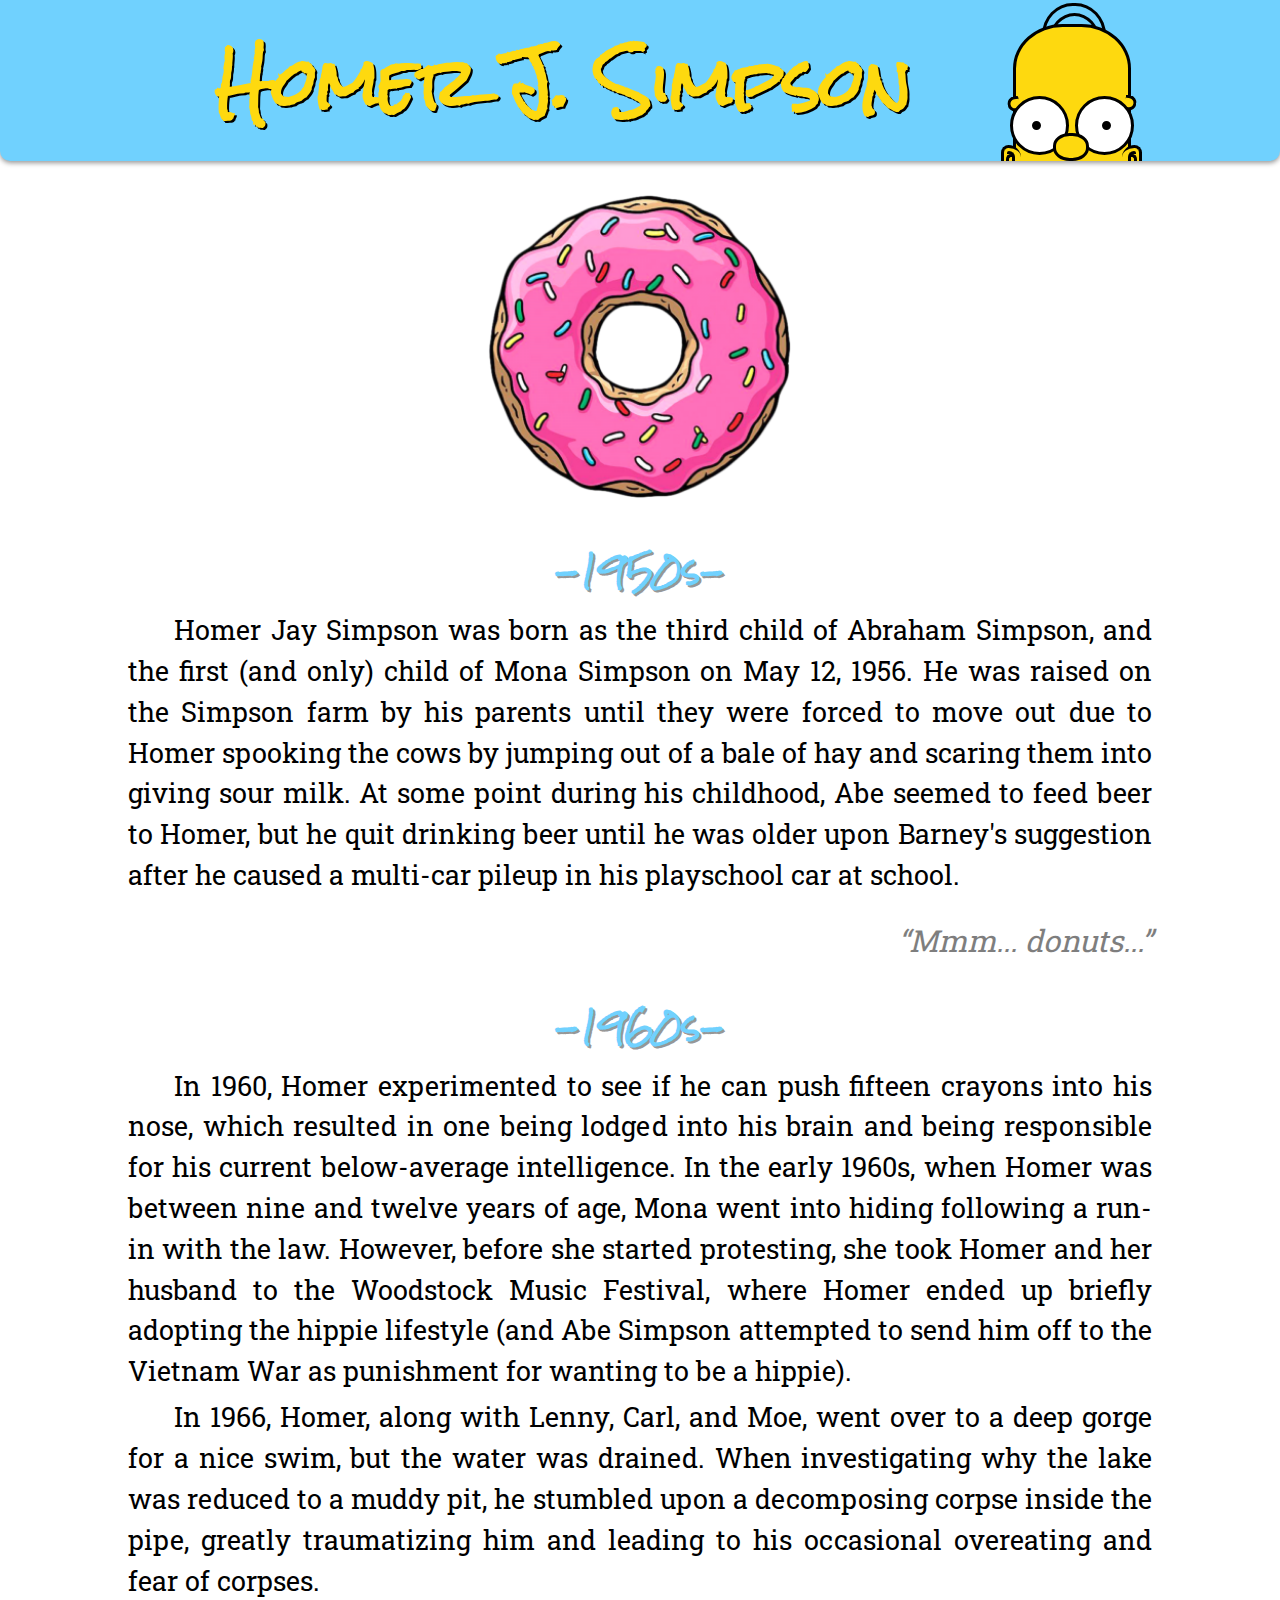
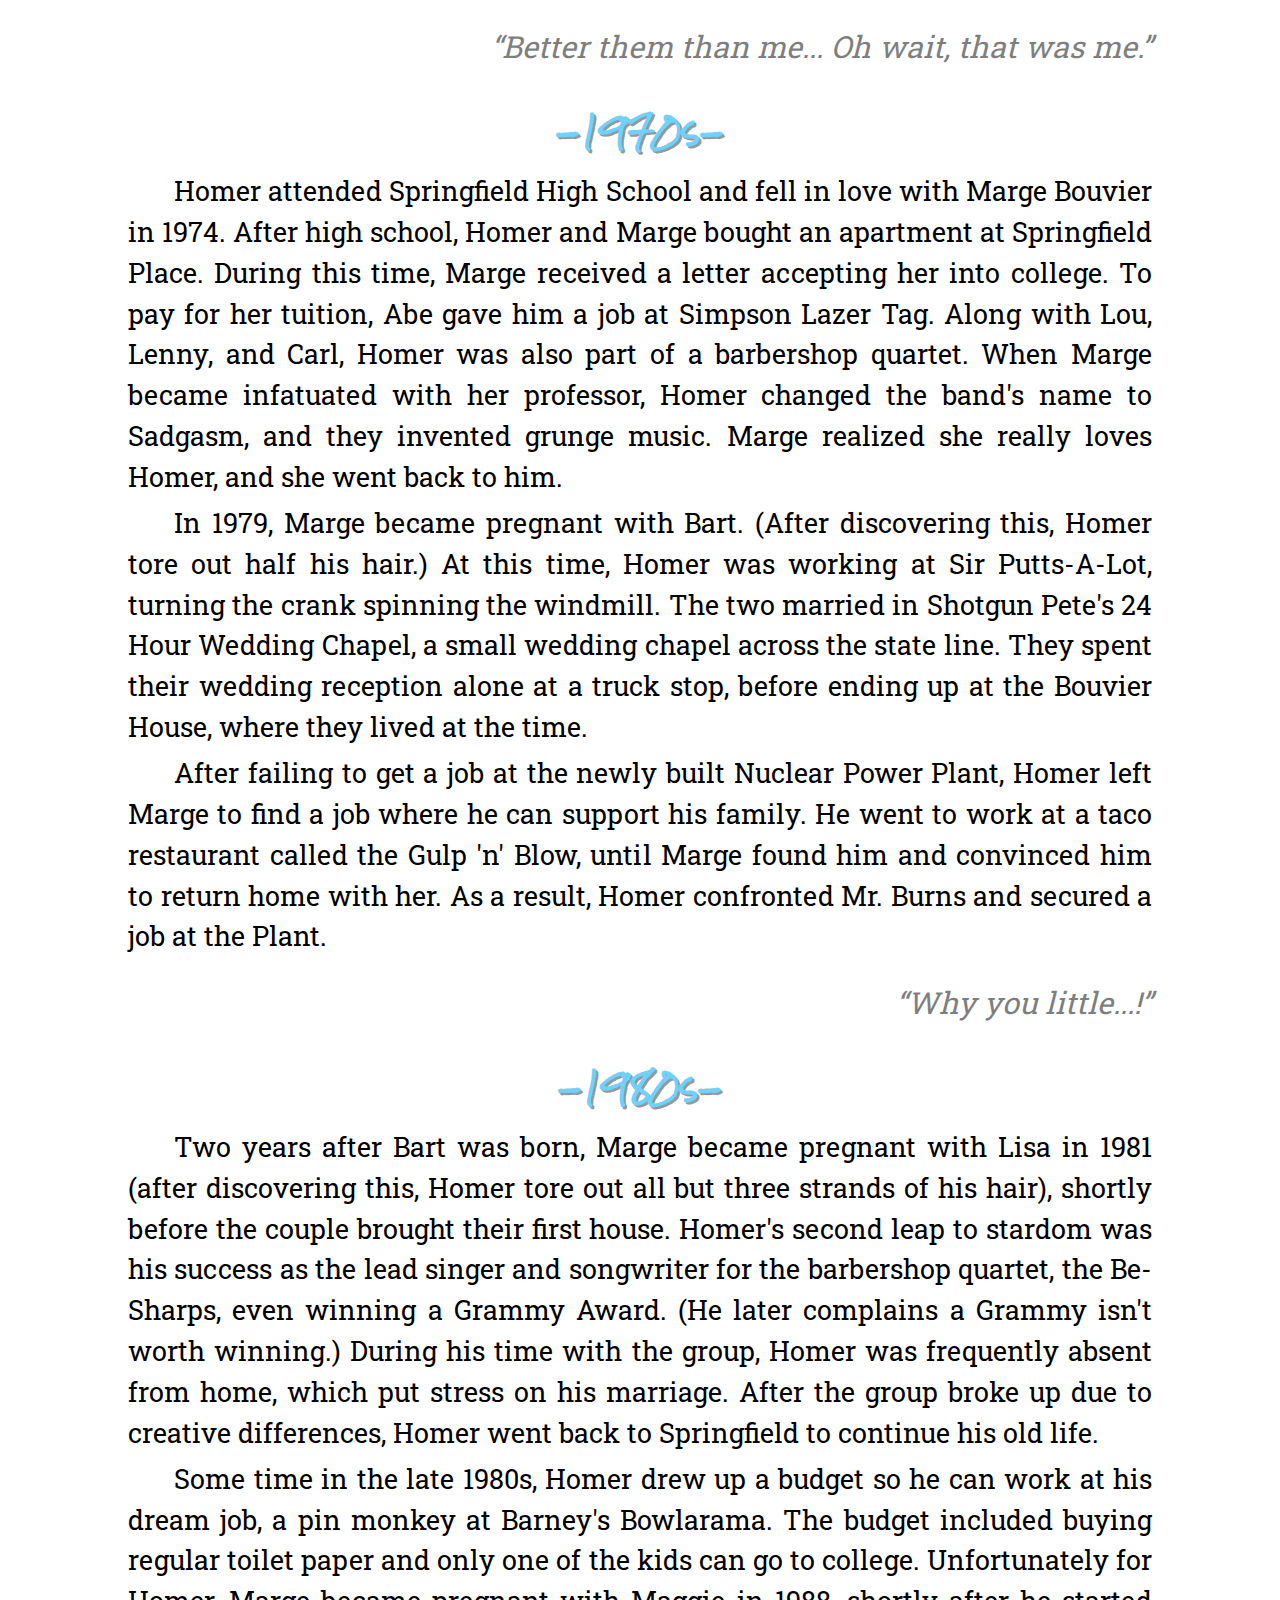
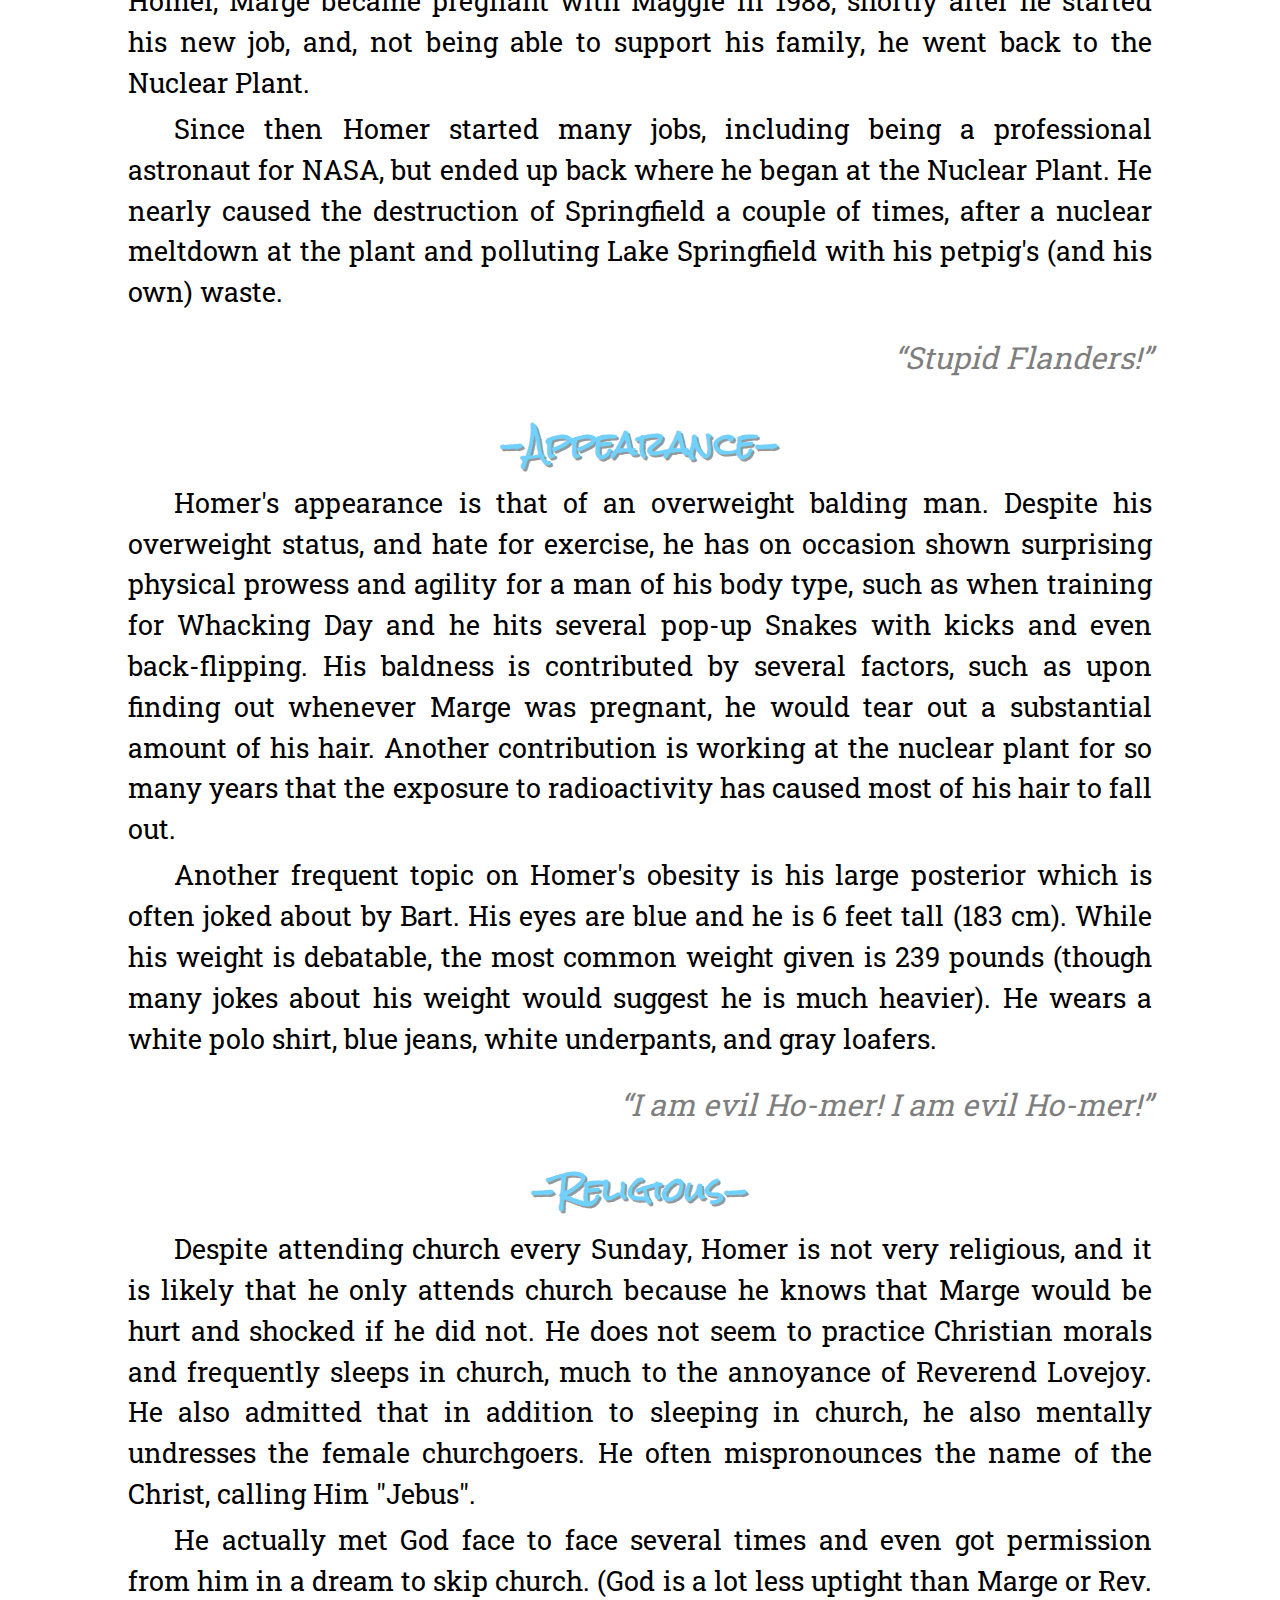
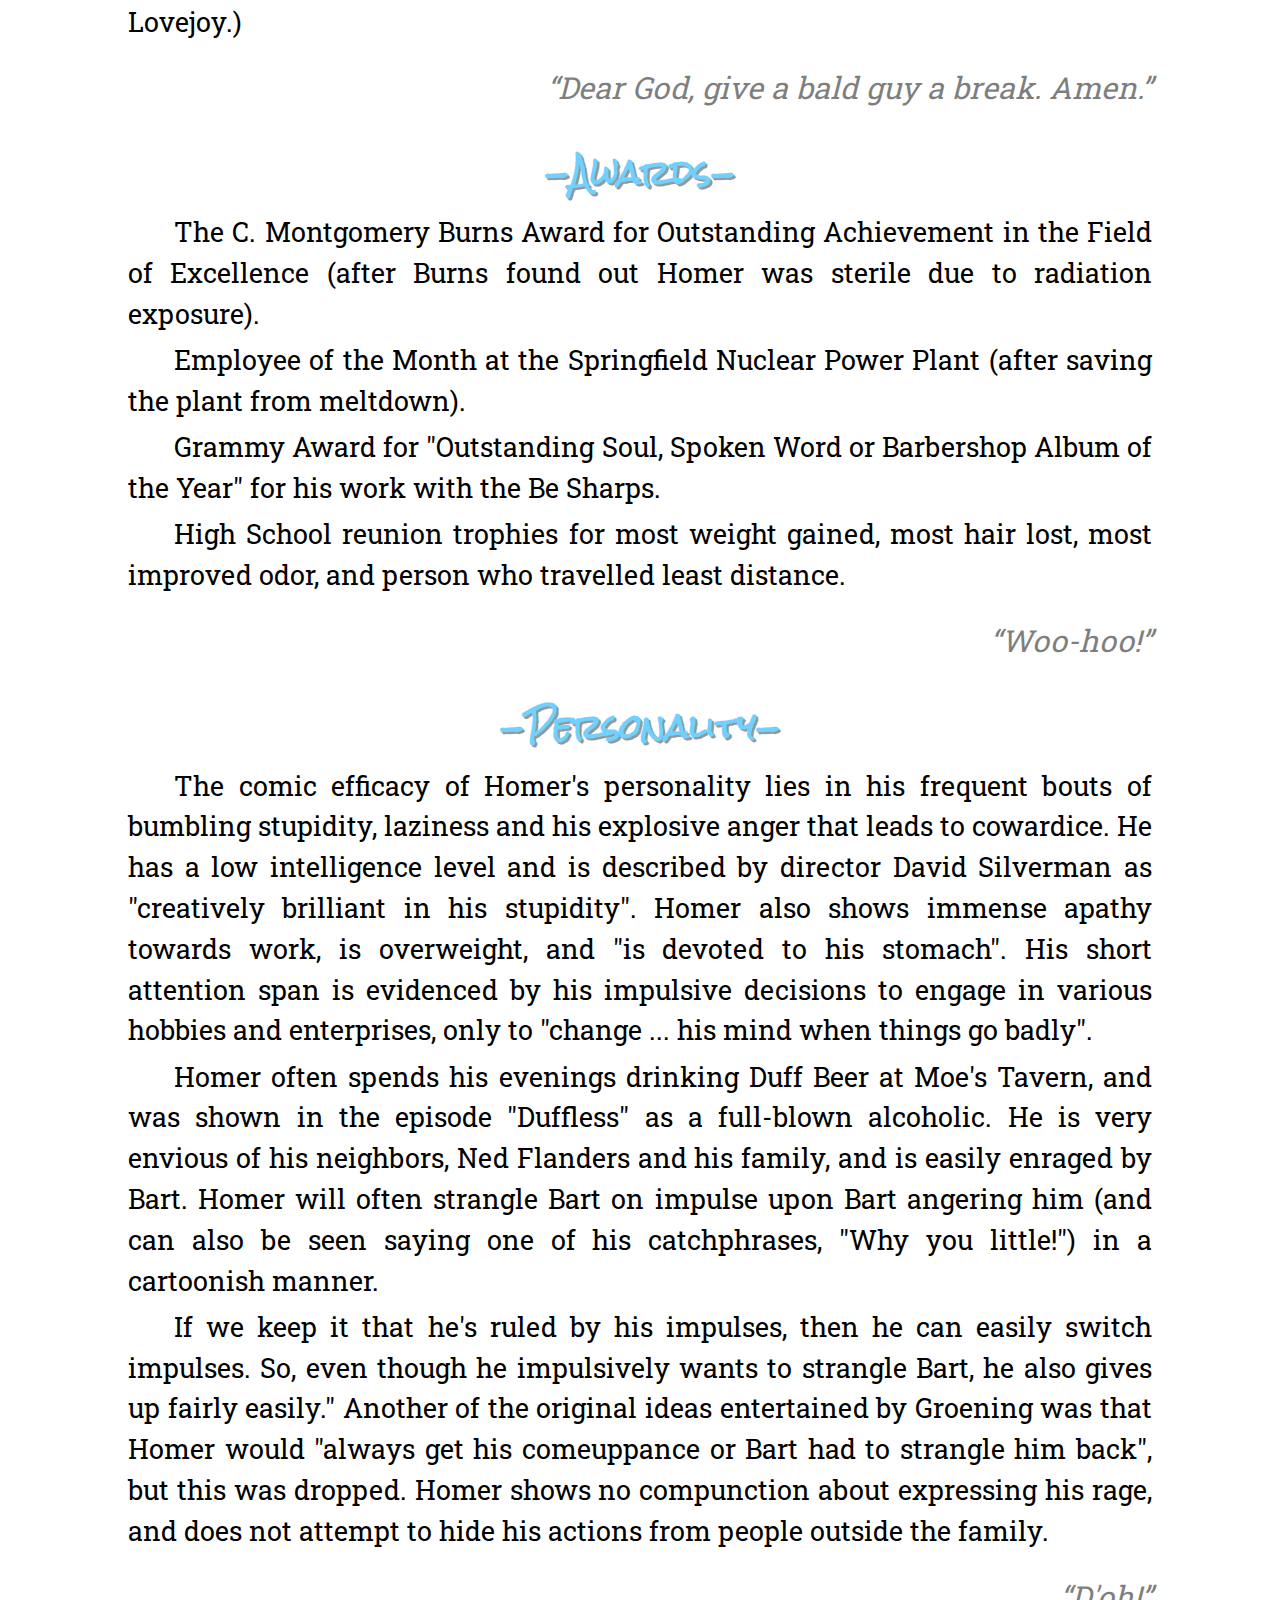
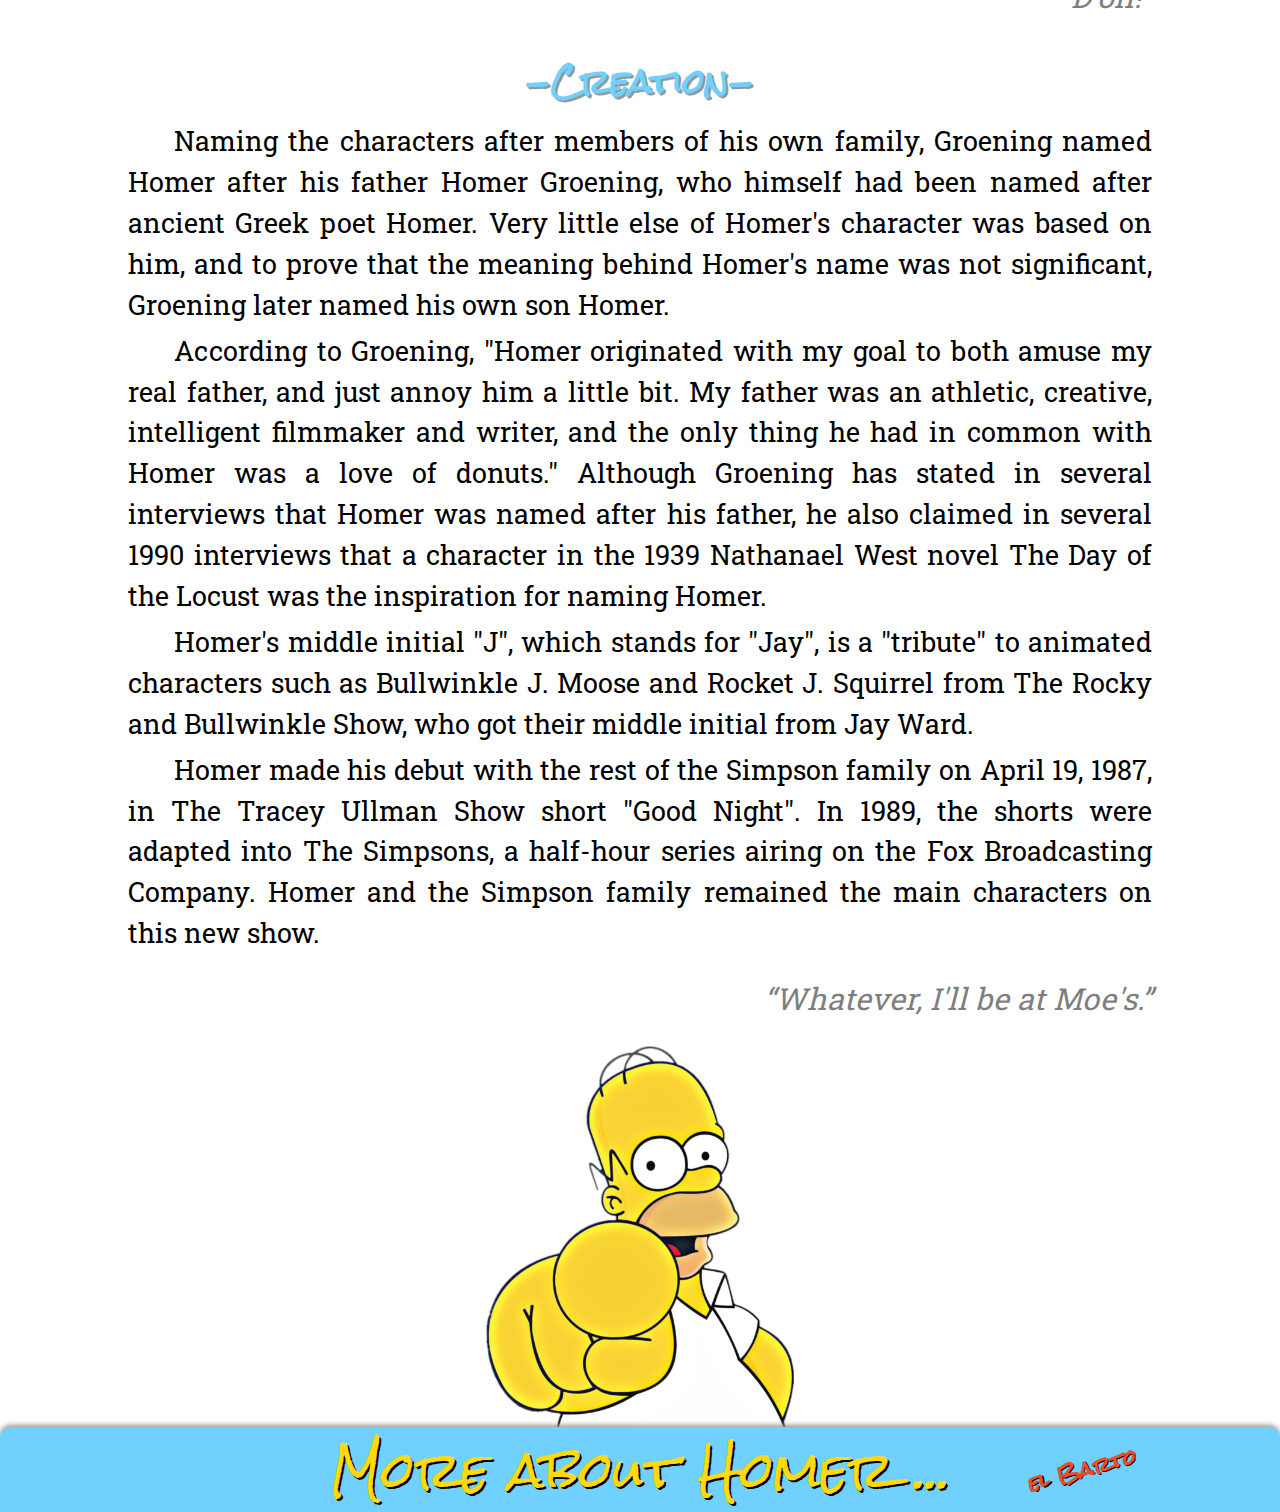
==== 1 - tribute page/index.html @ b4eb5f92 "complete trubute page added" ====
<!DOCTYPE html>
<html>
<head>
	<title>Homer Simpson tribute</title>
	<meta charset="utf-8">
	<meta name="viewport" content="width=device-width, initial-scale=1">
	<link rel="stylesheet" href="styles/style.css">
</head>
<body>

	<header>
		<div class="header-inner">
			<h1>Homer J. Simpson</h1>
			<div class="homer">
				<div class="head-circ"></div>
				<div class="head-rect"></div>
				<div class="top-hair"></div>
				<div class="bottom-hair"></div>
				<div class="left-eyebrow"></div>
				<div class="right-eyebrow"></div>

				<div class="left-eye">
					<div class="left-eyeball"></div>
				</div>

				<div class="right-eye">
					<div class="right-eyeball"></div>
				</div>

				<div class="nose"></div>

				<div class="left-ear">
					<div class="left-ear-inner-1"></div>
					<div class="left-ear-inner-2"></div>
					<div class="left-ear-pixel"></div>
				</div>

				<div class="right-ear">
					<div class="right-ear-inner-1"></div>
					<div class="right-ear-inner-2"></div>
					<div class="right-ear-pixel"></div>
				</div>
			</div>
		</div>
	</header>

	<main>
		<article>

			<img class="img_start" src="./img/donut.png" alt="Favorite Homer's donut">

			<section>
				<h2>1950s</h2>
				<p>Homer Jay Simpson was born as the third child of Abraham Simpson, and the first (and only) child of Mona Simpson on May 12, 1956. He was raised on the Simpson farm by his parents until they were forced to move out due to Homer spooking the cows by jumping out of a bale of hay and scaring them into giving sour milk. At some point during his childhood, Abe seemed to feed beer to Homer, but he quit drinking beer until he was older upon Barney's suggestion after he caused a multi-car pileup in his playschool car at school.</p>
				<q>Mmm... donuts...</q>
			</section>
			<section>
				<h2>1960s</h2>
				<p>In 1960, Homer experimented to see if he can push fifteen crayons into his nose, which resulted in one being lodged into his brain and being responsible for his current below-average intelligence. In the early 1960s, when Homer was between nine and twelve years of age, Mona went into hiding following a run-in with the law. However, before she started protesting, she took Homer and her husband to the Woodstock Music Festival, where Homer ended up briefly adopting the hippie lifestyle (and Abe Simpson attempted to send him off to the Vietnam War as punishment for wanting to be a hippie).</p>
				<p> In 1966, Homer, along with Lenny, Carl, and Moe, went over to a deep gorge for a nice swim, but the water was drained. When investigating why the lake was reduced to a muddy pit, he stumbled upon a decomposing corpse inside the pipe, greatly traumatizing him and leading to his occasional overeating and fear of corpses.</p>
				<q>Better them than me... Oh wait, that was me.</q>
			</section>
			<section>
				<h2>1970s</h2>
				<p>Homer attended Springfield High School and fell in love with Marge Bouvier in 1974. After high school, Homer and Marge bought an apartment at Springfield Place. During this time, Marge received a letter accepting her into college. To pay for her tuition, Abe gave him a job at Simpson Lazer Tag. Along with Lou, Lenny, and Carl, Homer was also part of a barbershop quartet. When Marge became infatuated with her professor, Homer changed the band's name to Sadgasm, and they invented grunge music. Marge realized she really loves Homer, and she went back to him.</p>
				<p>In 1979, Marge became pregnant with Bart. (After discovering this, Homer tore out half his hair.) At this time, Homer was working at Sir Putts-A-Lot, turning the crank spinning the windmill. The two married in Shotgun Pete's 24 Hour Wedding Chapel, a small wedding chapel across the state line. They spent their wedding reception alone at a truck stop, before ending up at the Bouvier House, where they lived at the time. </p>
				<p>After failing to get a job at the newly built Nuclear Power Plant, Homer left Marge to find a job where he can support his family. He went to work at a taco restaurant called the Gulp 'n' Blow, until Marge found him and convinced him to return home with her. As a result, Homer confronted Mr. Burns and secured a job at the Plant.</p>
				<q>Why you little...!</q>
			</section>
			<section>
				<h2>1980s</h2>
				<p>Two years after Bart was born, Marge became pregnant with Lisa in 1981 (after discovering this, Homer tore out all but three strands of his hair), shortly before the couple brought their first house. Homer's second leap to stardom was his success as the lead singer and songwriter for the barbershop quartet, the Be-Sharps, even winning a Grammy Award. (He later complains a Grammy isn't worth winning.) During his time with the group, Homer was frequently absent from home, which put stress on his marriage. After the group broke up due to creative differences, Homer went back to Springfield to continue his old life.</p>
				<p>Some time in the late 1980s, Homer drew up a budget so he can work at his dream job, a pin monkey at Barney's Bowlarama. The budget included buying regular toilet paper and only one of the kids can go to college. Unfortunately for Homer, Marge became pregnant with Maggie in 1988, shortly after he started his new job, and, not being able to support his family, he went back to the Nuclear Plant.</p>
				<p>Since then Homer started many jobs, including being a professional astronaut for NASA, but ended up back where he began at the Nuclear Plant. He nearly caused the destruction of Springfield a couple of times, after a nuclear meltdown at the plant and polluting Lake Springfield with his petpig's (and his own) waste.</p>
				<q>Stupid Flanders!</q>
			</section>
			<section>
				<h2>Appearance</h2>
				<p>Homer's appearance is that of an overweight balding man. Despite his overweight status, and hate for exercise, he has on occasion shown surprising physical prowess and agility for a man of his body type, such as when training for Whacking Day and he hits several pop-up Snakes with kicks and even back-flipping. His baldness is contributed by several factors, such as upon finding out whenever Marge was pregnant, he would tear out a substantial amount of his hair. Another contribution is working at the nuclear plant for so many years that the exposure to radioactivity has caused most of his hair to fall out.</p>
				<p>Another frequent topic on Homer's obesity is his large posterior which is often joked about by Bart. His eyes are blue and he is 6 feet tall (183 cm). While his weight is debatable, the most common weight given is 239 pounds (though many jokes about his weight would suggest he is much heavier). He wears a white polo shirt, blue jeans, white underpants, and gray loafers.</p>
				<q>I am evil Ho-mer! I am evil Ho-mer!</q>
			</section>
			<section>
				<h2>Religious</h2>
				<p>Despite attending church every Sunday, Homer is not very religious, and it is likely that he only attends church because he knows that Marge would be hurt and shocked if he did not. He does not seem to practice Christian morals and frequently sleeps in church, much to the annoyance of Reverend Lovejoy. He also admitted that in addition to sleeping in church, he also mentally undresses the female churchgoers. He often mispronounces the name of the Christ, calling Him "Jebus".</p>
				<p>He actually met God face to face several times and even got permission from him in a dream to skip church. (God is a lot less uptight than Marge or Rev. Lovejoy.)</p>
				<q>Dear God, give a bald guy a break. Amen.</q>
			</section>
			<section>
				<h2>Awards</h2>
				<p>The C. Montgomery Burns Award for Outstanding Achievement in the Field of Excellence (after Burns found out Homer was sterile due to radiation exposure).</p>
				<p>Employee of the Month at the Springfield Nuclear Power Plant (after saving the plant from meltdown).</p>
				<p>Grammy Award for "Outstanding Soul, Spoken Word or Barbershop Album of the Year" for his work with the Be Sharps.</p>
				<p>High School reunion trophies for most weight gained, most hair lost, most improved odor, and person who travelled least distance.</p>
				<q>Woo-hoo!</q>
			</section>
			<section>
				<h2>Personality</h2>
				<p>The comic efficacy of Homer's personality lies in his frequent bouts of bumbling stupidity, laziness and his explosive anger that leads to cowardice. He has a low intelligence level and is described by director David Silverman as "creatively brilliant in his stupidity". Homer also shows immense apathy towards work, is overweight, and "is devoted to his stomach". His short attention span is evidenced by his impulsive decisions to engage in various hobbies and enterprises, only to "change ... his mind when things go badly".</p>
				<p>Homer often spends his evenings drinking Duff Beer at Moe's Tavern, and was shown in the episode "Duffless" as a full-blown alcoholic. He is very envious of his neighbors, Ned Flanders and his family, and is easily enraged by Bart. Homer will often strangle Bart on impulse upon Bart angering him (and can also be seen saying one of his catchphrases, "Why you little!") in a cartoonish manner.</p>
				<p>If we keep it that he's ruled by his impulses, then he can easily switch impulses. So, even though he impulsively wants to strangle Bart, he also gives up fairly easily." Another of the original ideas entertained by Groening was that Homer would "always get his comeuppance or Bart had to strangle him back", but this was dropped. Homer shows no compunction about expressing his rage, and does not attempt to hide his actions from people outside the family.</p>
				<q>D'oh!</q>
			</section>
			<section>
				<h2>Creation</h2>
				<p>Naming the characters after members of his own family, Groening named Homer after his father Homer Groening, who himself had been named after ancient Greek poet Homer. Very little else of Homer's character was based on him, and to prove that the meaning behind Homer's name was not significant, Groening later named his own son Homer.</p>
				<p>According to Groening, "Homer originated with my goal to both amuse my real father, and just annoy him a little bit. My father was an athletic, creative, intelligent filmmaker and writer, and the only thing he had in common with Homer was a love of donuts." Although Groening has stated in several interviews that Homer was named after his father, he also claimed in several 1990 interviews that a character in the 1939 Nathanael West novel The Day of the Locust was the inspiration for naming Homer.</p>
				<p>Homer's middle initial "J", which stands for "Jay", is a "tribute" to animated characters such as Bullwinkle J. Moose and Rocket J. Squirrel from The Rocky and Bullwinkle Show, who got their middle initial from Jay Ward.</p>
				<p>Homer made his debut with the rest of the Simpson family on April 19, 1987, in The Tracey Ullman Show short "Good Night". In 1989, the shorts were adapted into The Simpsons, a half-hour series airing on the Fox Broadcasting Company. Homer and the Simpson family remained the main characters on this new show.</p>
				<q>Whatever, I'll be at Moe's.</q>
			</section>
			
			<img class="img_finish" src="./img/homer_point.png" alt="Homer Simpson point at you">

		</article>
	</main>

	<footer>
		<div class="footer-inner">
			<div class="left-footer"></div>

			<a href="https://en.wikipedia.org/wiki/Homer_Simpson" target="_blank">More about Homer ...</a>
			<a href="https://en.wikipedia.org/wiki/Homer_Simpson" target="_blank" class="mobile-link">More ...</a>

			<div class="right-footer"><h3>el Barto</h3></div>
		</div>
	</footer>

<script src="script/script.js"></script>

</body>
</html>
---- 1 - tribute page/styles/style.css ----
/* rock-salt-regular - latin */
@font-face {
  font-family: 'Rock Salt';
  font-style: normal;
  font-weight: 400;
  src: url('../fonts/rock-salt-v10-latin-regular.eot'); /* IE9 Compat Modes */
  src: local('Rock Salt Regular'), local('RockSalt-Regular'),
       url('../fonts/rock-salt-v10-latin-regular.eot?#iefix') format('embedded-opentype'), /* IE6-IE8 */
       url('../fonts/rock-salt-v10-latin-regular.woff2') format('woff2'), /* Super Modern Browsers */
       url('../fonts/rock-salt-v10-latin-regular.woff') format('woff'), /* Modern Browsers */
       url('../fonts/rock-salt-v10-latin-regular.ttf') format('truetype'), /* Safari, Android, iOS */
       url('../fonts/rock-salt-v10-latin-regular.svg#RockSalt') format('svg'); /* Legacy iOS */
}

/* roboto-slab-regular - cyrillic_latin */
@font-face {
  font-family: 'Roboto Slab';
  font-style: normal;
  font-weight: 400;
  src: url('../fonts/roboto-slab-v10-cyrillic_latin-regular.eot'); /* IE9 Compat Modes */
  src: local(''),
       url('../fonts/roboto-slab-v10-cyrillic_latin-regular.eot?#iefix') format('embedded-opentype'), /* IE6-IE8 */
       url('../fonts/roboto-slab-v10-cyrillic_latin-regular.woff2') format('woff2'), /* Super Modern Browsers */
       url('../fonts/roboto-slab-v10-cyrillic_latin-regular.woff') format('woff'), /* Modern Browsers */
       url('../fonts/roboto-slab-v10-cyrillic_latin-regular.ttf') format('truetype'), /* Safari, Android, iOS */
       url('../fonts/roboto-slab-v10-cyrillic_latin-regular.svg#RobotoSlab') format('svg'); /* Legacy iOS */
}

/******************* COLOR SCHEME - BEGIN *******************/
:root {
	--homer-white: #ffffff;
	--homer-black: #000000;
	--homer-blue: #70d1fe;
	--homer-yellow: #fed90f;
	--bart-red: #f14e28;
	--shadow-grey: #979797;
}
/******************* COLOR SCHEME - END *******************/

* {
    margin: 0;
    padding: 0;
}

header {
	width: 100%;
	margin-bottom: 2em;
	background-color: var(--homer-blue);
	border-radius: 0 0 10px 10px;
	box-shadow: 0px 2px 5px 0px var(--shadow-grey);
}

header .header-inner {
	max-width: 1024px;
	margin: auto;
	
	display: flex;
	justify-content: space-between;
	align-items: center;
}

header h1 {
	width: calc(100% - 152px);
	text-align: center;
	text-shadow: 2px 2px var(--homer-black);
	font-family: 'Rock Salt', Arial, Helvetica, sans-serif;
	font-size: 4em;
	line-height: 116px;
	color: var(--homer-yellow);
}

main {
	width: 100%;
}

img	{
	display: block;
	margin: auto;
}

.img_start {
	width: 30%;
	height: auto;
}

.img_finish {
	width: 30%;
	height: auto;
}

article {
	max-width: 1024px;
	margin: auto;
	padding: 0 1em 0 1em;
}

section {
	margin: 2em 0 2em 0;
}

h2 {
	text-align: center;
	font-family: 'Rock Salt', Arial, Helvetica, sans-serif;
	font-size: 2em;
	color: var(--homer-blue);
	text-shadow: 2px 2px var(--shadow-grey);
}

h2::before {
	content: "-";
}

h2::after {
	content: "-";
}

p {
	text-indent: 1.7em;
	text-align: justify;
	font-family: 'Roboto Slab', Times, serif;
	font-size: 1.7em;
    line-height: 1.5em;
}

p:not(:first-of-type) {
	margin-top: 0.2em;
}

q {
	display: block;
	padding-top: 1em;
    text-align: right;
    font-family: 'Roboto Slab', Times, serif;
    font-size: 1.9em;
    font-style: italic;
    line-height: 1em;
    opacity: 0.5;
}

footer {
	width: 100%;
	height: 85px;
	background-color: var(--homer-blue);
	border-radius: 10px 10px 0 0;
	box-shadow: 0px -2px 5px 0px var(--shadow-grey);
	position: relative; /*for box-shadow over others elements*/
}

footer .footer-inner {
	max-width: 1024px;
	margin: auto;
	
	display: flex;
	justify-content: space-between;
	align-items: center;
}

footer .left-footer	{
	width: 140px;
	overflow: hidden;
}

footer a {
	display: block;
	width: calc(100% - 280px);
	text-decoration: none;
	text-align: center;
	text-shadow: 2px 2px var(--homer-black);
	line-height: 85px;
	font-family: 'Rock Salt', Arial, Helvetica, sans-serif;
	font-size: 3em;
	overflow: hidden;
	color: var(--homer-yellow);
	cursor: pointer;
}

footer .mobile-link {
	display: none;
}

footer .right-footer	{
	width: 140px;
	overflow: hidden;
}

footer h3 {
	text-align: center;
	text-shadow: 1px 1px var(--homer-black);
	font-family: 'Rock Salt', Arial, Helvetica, sans-serif;
	font-size: 1.2em;
	color: var(--bart-red);
	transform: rotate(-15deg);
}



/* Smartphones ----------- */
@media only screen and (min-device-width: 320px) and (max-device-width: 425px) {
	
	header h1 {
		font-size: 1.8em;
		line-height: normal;
	}

	.img_start {
		width: 50%;
	}

	.img_finish {
		width: 50%;
	}

	p {
		font-size: 1.2em;
	}

	q{
		font-size: 1.4em;	
	}

	footer .left-footer {
		display: none;
	}

	footer a {
		display: none;
	}

	footer .mobile-link {
		font-size: 2em;
		width: calc(100% - 140px);
		display: block;
	}
}

/* Tablets ----------- */
@media only screen and (min-device-width: 426px) and (max-device-width: 768px) {
	
	header h1 {
		font-size: 3em;
		line-height: normal;
	}

	p {
		font-size: 1.5em;
	}

	q{
		font-size: 1.7em;	
	}

	footer a {
		font-size: 2.3em;
	}

	footer .mobile-link {
		display: none;
	}
}



/******************* HOMER PIC - START *******************/

.homer {
	width: 142px;
	height: 161px;
	margin-right: 10px;
	background-color: transparent;
	align-self: flex-end;  /*always put to down*/
	position: relative;
}

.head-rect {
	background-color: var(--homer-yellow);
    border: solid black 3px;
    border-top: none;
    border-bottom-color: var(--homer-yellow);
    width: 112px;
    height: 87px;

    position: absolute;
    top: 71px;
    left: 13px;
    z-index: 1;
}

.head-circ {
	background-color: var(--homer-yellow);
    border: solid black 3px;
    width: 112px;
    height: 100px;
    border-radius: 42%;

    position: absolute;
    top: 24px;
    left: 13px;
    z-index: 1;

}

.top-hair {
	background-color: transparent;
    border: solid black 3px;
    width: 58px;
    height: 61px;
    border-radius: 48%;

    position: absolute;
    top: 3px;
    left: 42px;
    z-index: 0;
}

.bottom-hair {
	background-color: transparent;
    border: solid black 3px;
    width: 45px;
    height: 50px;
    border-radius: 50%;

    position: absolute;
    top: 13px;
    left: 49px;
    z-index: 0;
}

.left-eyebrow {
	background-color: var(--homer-yellow);
    border: solid black 3px;
    border-top: none;
    width: 9px;
    height: 9px;
    border-radius: 3px 3px 13px 13px;

    transform: rotate(-278deg);
    position: absolute;
    top: 98px;
    left: 6px;
    z-index: 2;
}

.right-eyebrow {
	background-color: var(--homer-yellow);
    border: solid black 3px;
    border-top: none;
    width: 9px;
    height: 9px;
    border-radius: 3px 3px 13px 13px;

    transform: rotate(-80deg);
    position: absolute;
    top: 97px;
    left: 123px;
    z-index: 2;
}

.left-eye {
	background-color: var(--homer-white);
    border: solid black 3px;
    width: 53px;
    height: 53px;
    border-radius: 50%;

    position: absolute;
    top: 96px;
    left: 10px;
    z-index: 2;
}

.left-eyeball {
	background-color: var(--homer-black);
    border: solid black 3px;
    width: 3px;
    height: 3px;
    border-radius: 50%;

    position: absolute;
    top: 42%;
    left: 36%;
    z-index: 2;

    animation-name: left_eye_move;
    animation-duration: 10s;
    animation-iteration-count: infinite;
}

.right-eye {
	background-color: var(--homer-white);
    border: solid black 3px;
    width: 53px;
    height: 53px;
    border-radius: 50%;

    position: absolute;
    top: 96px;
    left: 75px;
    z-index: 2;
}

.right-eyeball {
	background-color: var(--homer-black);
    border: solid black 3px;
    width: 3px;
    height: 3px;
    border-radius: 50%;
    
    position: absolute;
    top: 42%;
    left: 45%;
    z-index: 2;

    animation-name: right_eye_move;
    animation-duration: 10s;
    animation-iteration-count: infinite;
}

.nose {
	background-color: var(--homer-yellow);
    border: solid black 3px;
    width: 30px;
    height: 22px;
    border-radius: 46%;

    position: absolute;
    top: 133px;
    left: 53px;
    z-index: 3;
}

.left-ear {
    background-color: var(--homer-yellow);
    border: solid black 3px;
    border-right: none;
    border-bottom-color: var(--homer-yellow);
    width: 17px;
    height: 10px;
    border-radius: 11px 18px 3px 3px;

    position: absolute;
    top: 145px;
    left: 1px;
    z-index: 2;
}

.left-ear-inner-1 {
    background-color: var(--homer-yellow);
    border: solid black 3px;
    border-left: none;
    border-bottom: none;
    width: 5px;
    height: 7px;
    border-radius: 2px 6px 0 0;
    position: absolute;
    top: 3px;
    left: 3px;
    z-index: 3;
}

.left-ear-inner-2 {
    background-color: var(--homer-yellow);
    border: solid black 3px;
    border-right: none;
    border-bottom: none;
    width: 3px;
    height: 4px;
    border-radius: 5px 0 0 0;
    position: absolute;
    top: 6px;
    left: 2px;
    z-index: 3;
}

.left-ear-pixel {
    background-color: var(--homer-black);
    border: none;
    width: 3px;
    height: 3px;
    position: absolute;
    top: 10px;
    left: -3px;
    z-index: 3;
}

.right-ear {
	background-color: var(--homer-yellow);
    border: solid black 3px;
    border-left: none;
    border-bottom-color: var(--homer-yellow);
    width: 17px;
    height: 10px;
    border-radius: 18px 11px 3px 3px;

    position: absolute;
    top: 145px;
    left: 122px;
    z-index: 2;
}

.right-ear-inner-1 {
    background-color: var(--homer-yellow);
    border: solid black 3px;
    border-right: none;
    border-bottom: none;
    width: 5px;
    height: 7px;
    border-radius: 6px 2px 0 0;
    position: absolute;
    top: 3px;
    left: 6px;
    z-index: 3;
}

.right-ear-inner-2 {
    background-color: var(--homer-yellow);
    border: solid black 3px;
    border-left: none;
    border-bottom: none;
    width: 3px;
    height: 4px;
    border-radius: 0 5px 0 0;
    position: absolute;
    top: 6px;
    left: 9px;
    z-index: 3;
}

.right-ear-pixel {
    background-color: var(--homer-black);
    border: none;
    width: 3px;
    height: 3px;
    position: absolute;
    top: 10px;
    left: 17px;
    z-index: 3;
}

@keyframes left_eye_move{
	0% {left: 36%;}
	20% {left: 36%;}
	21% {left: 10%;}
	40% {left: 10%;}
	42% {left: 64%;}
	62% {left: 64%;}
	63% {left: 36%;}
}

@keyframes right_eye_move{
	0% {left: 45%;}
	20% {left: 45%;}
	21% {left: 17%;}
	40% {left: 17%;}
	42% {left: 71%;}
	62% {left: 71%;}
	63% {left: 45%;}
}

/******************* HOMER PIC - END *******************/
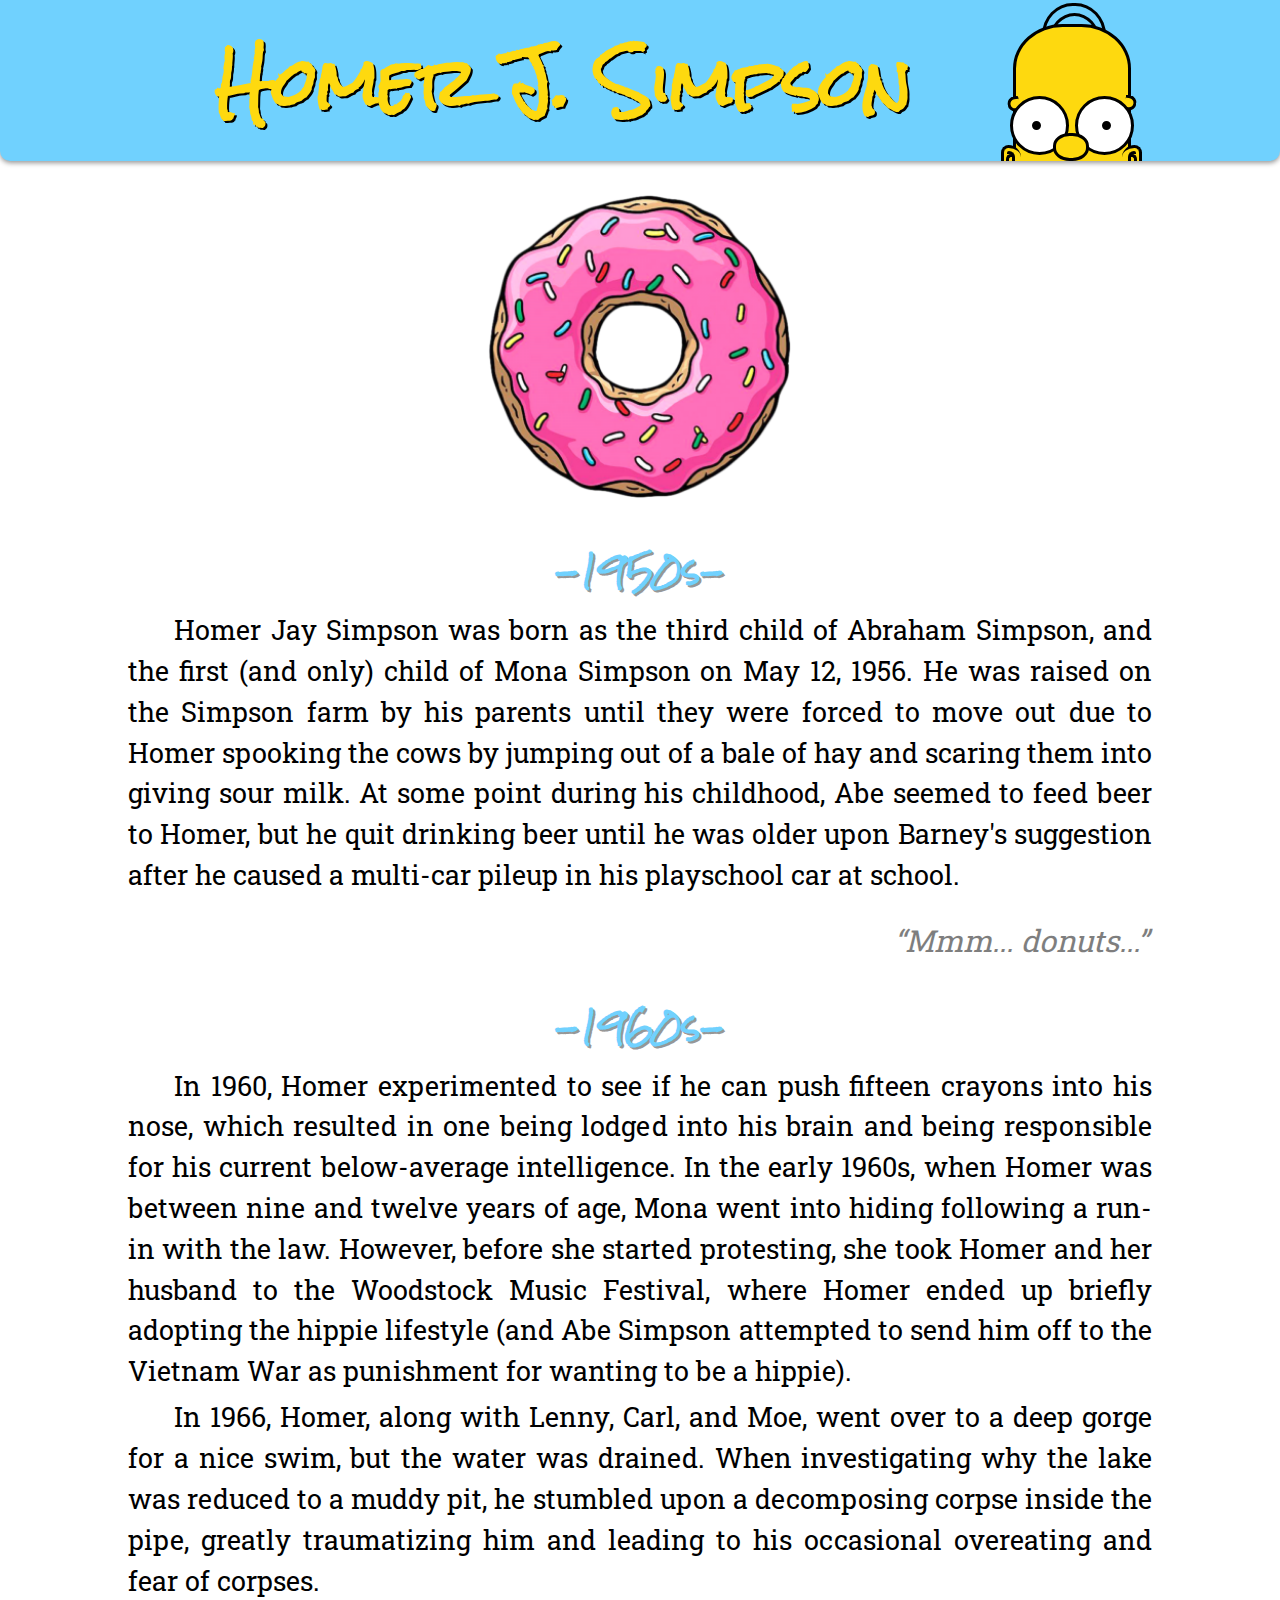
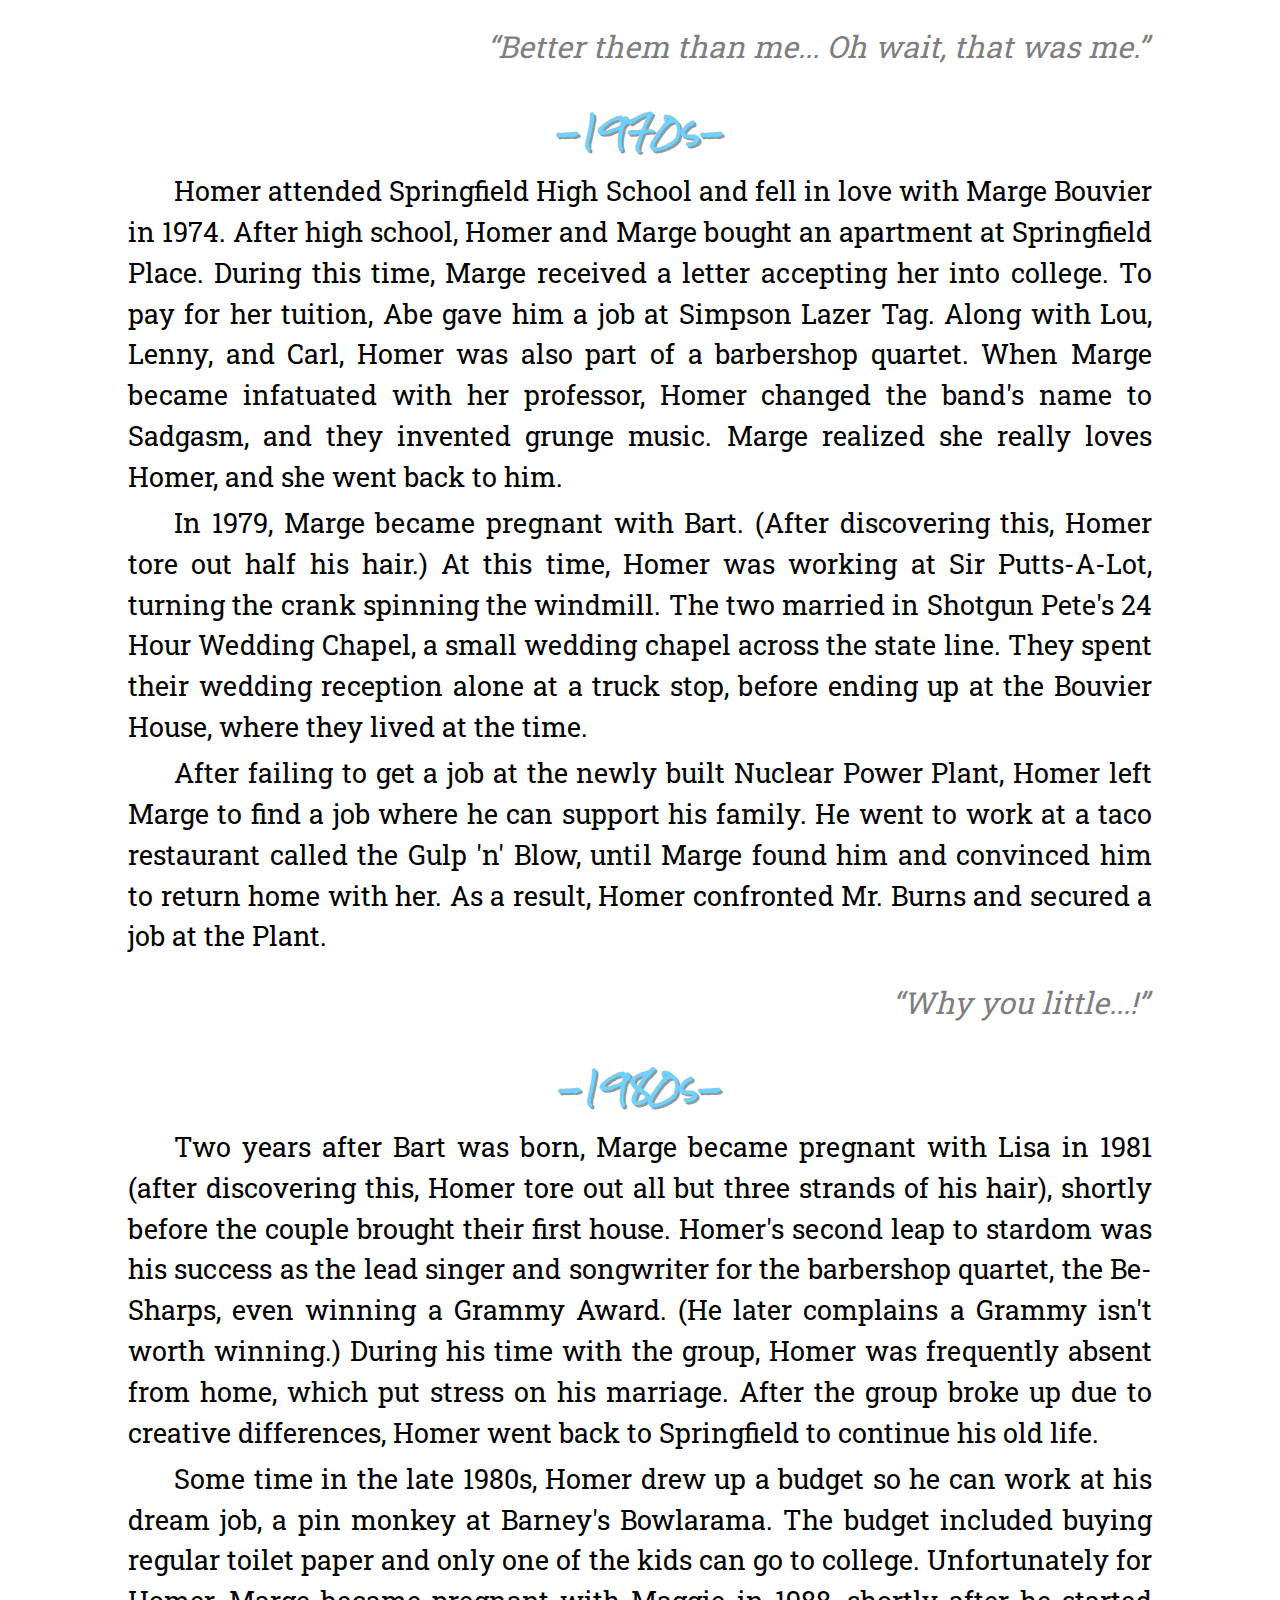
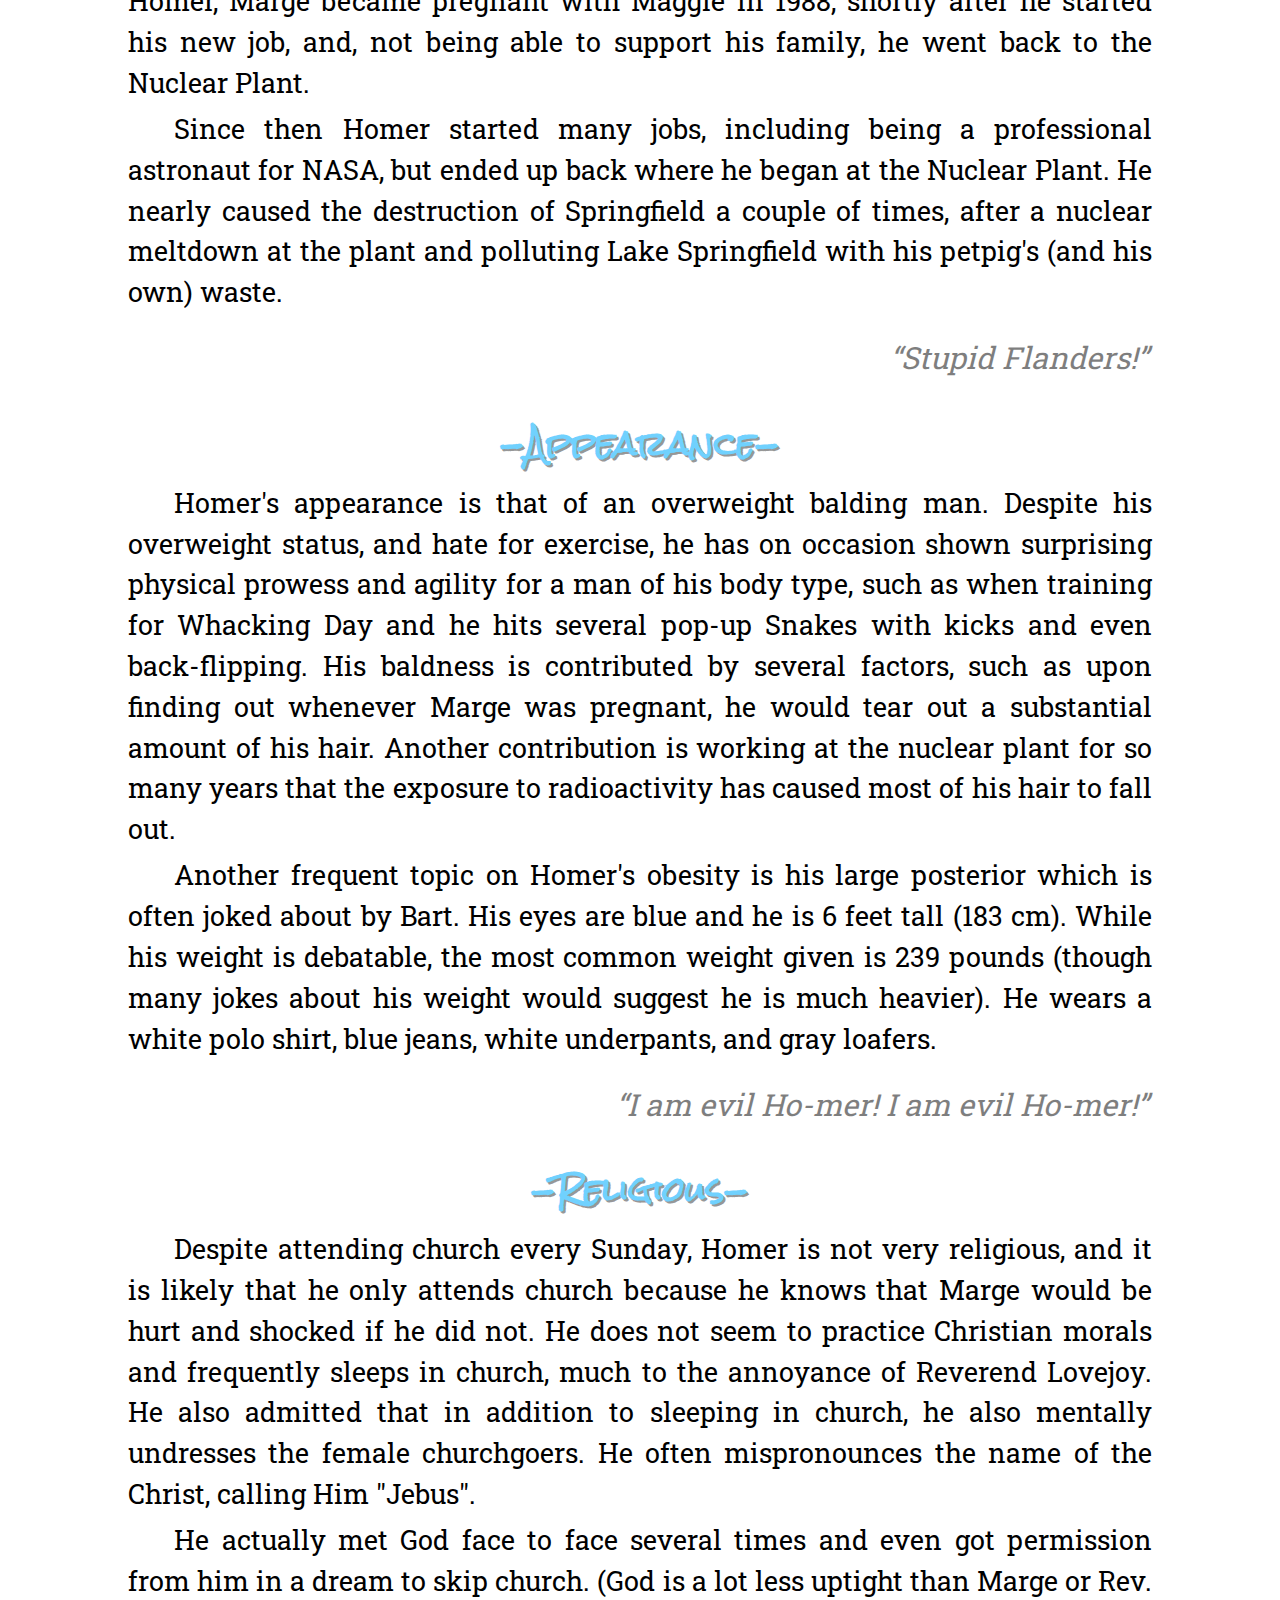
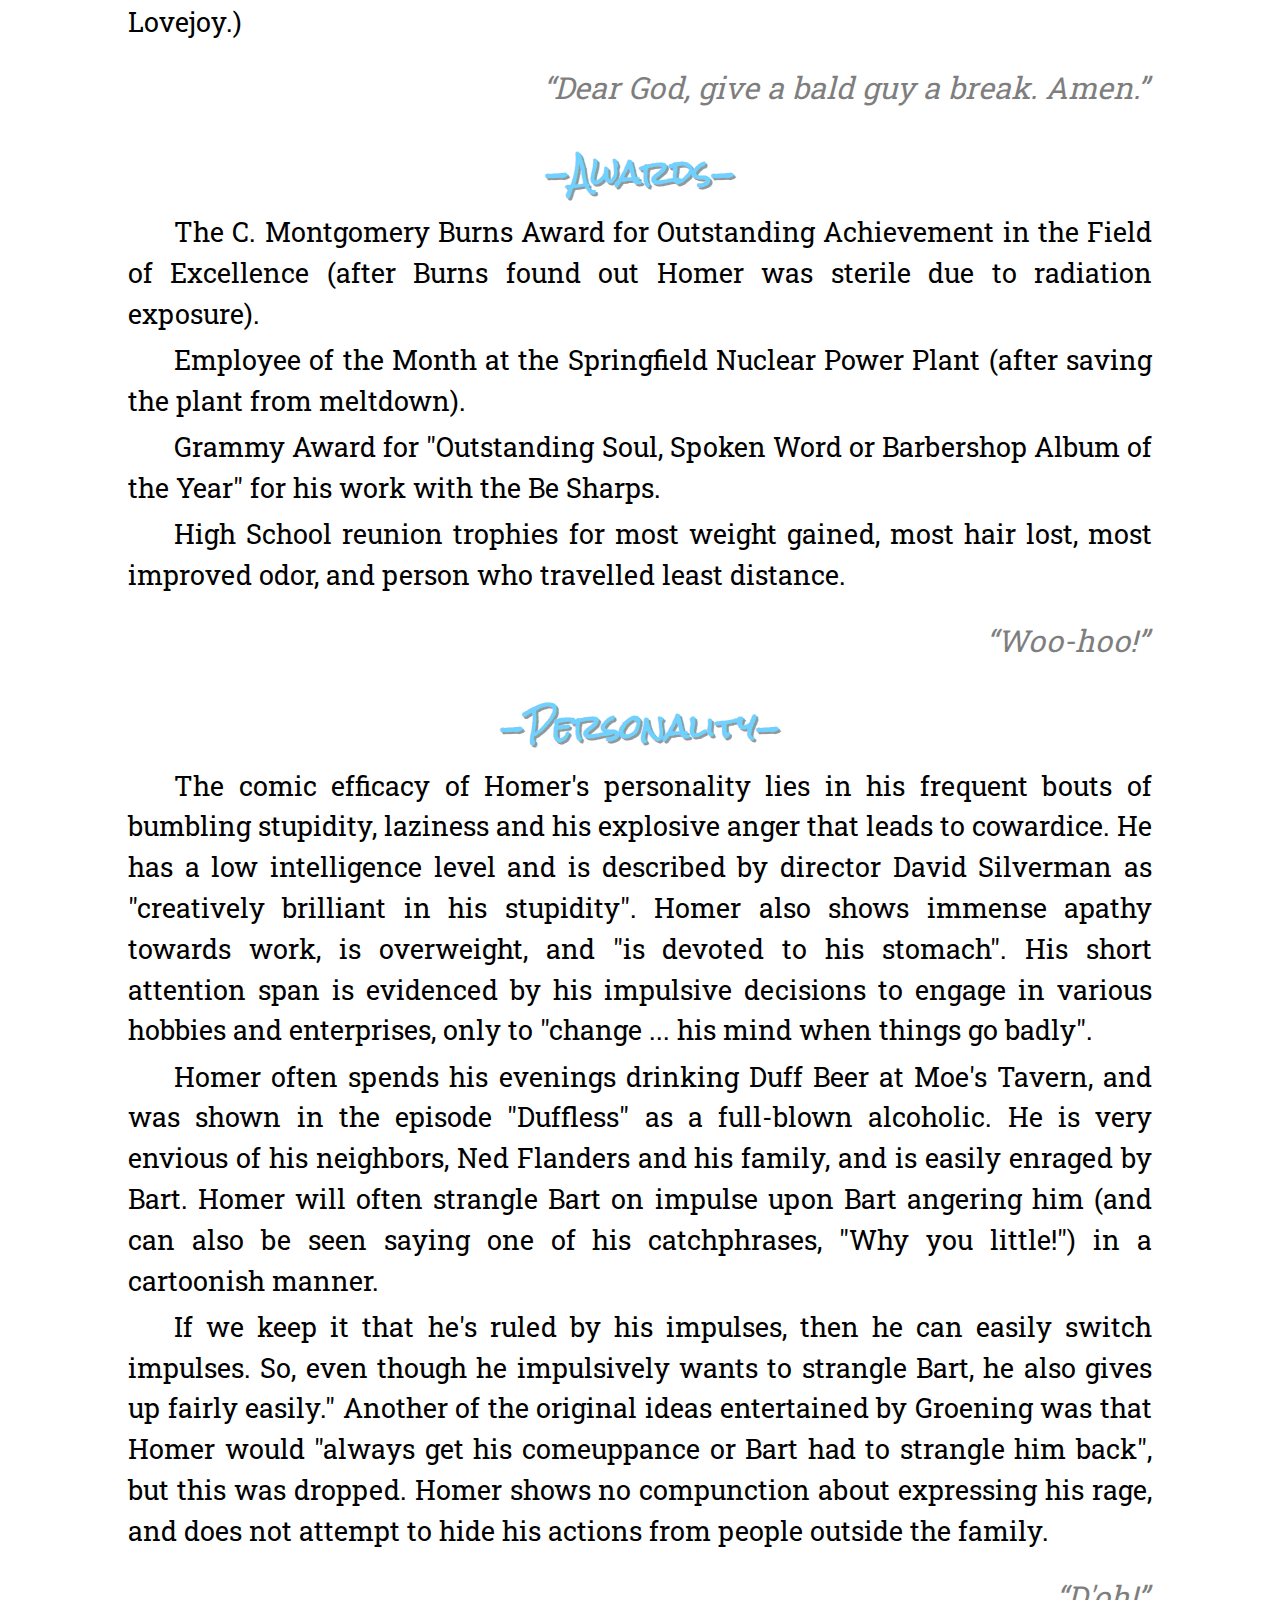
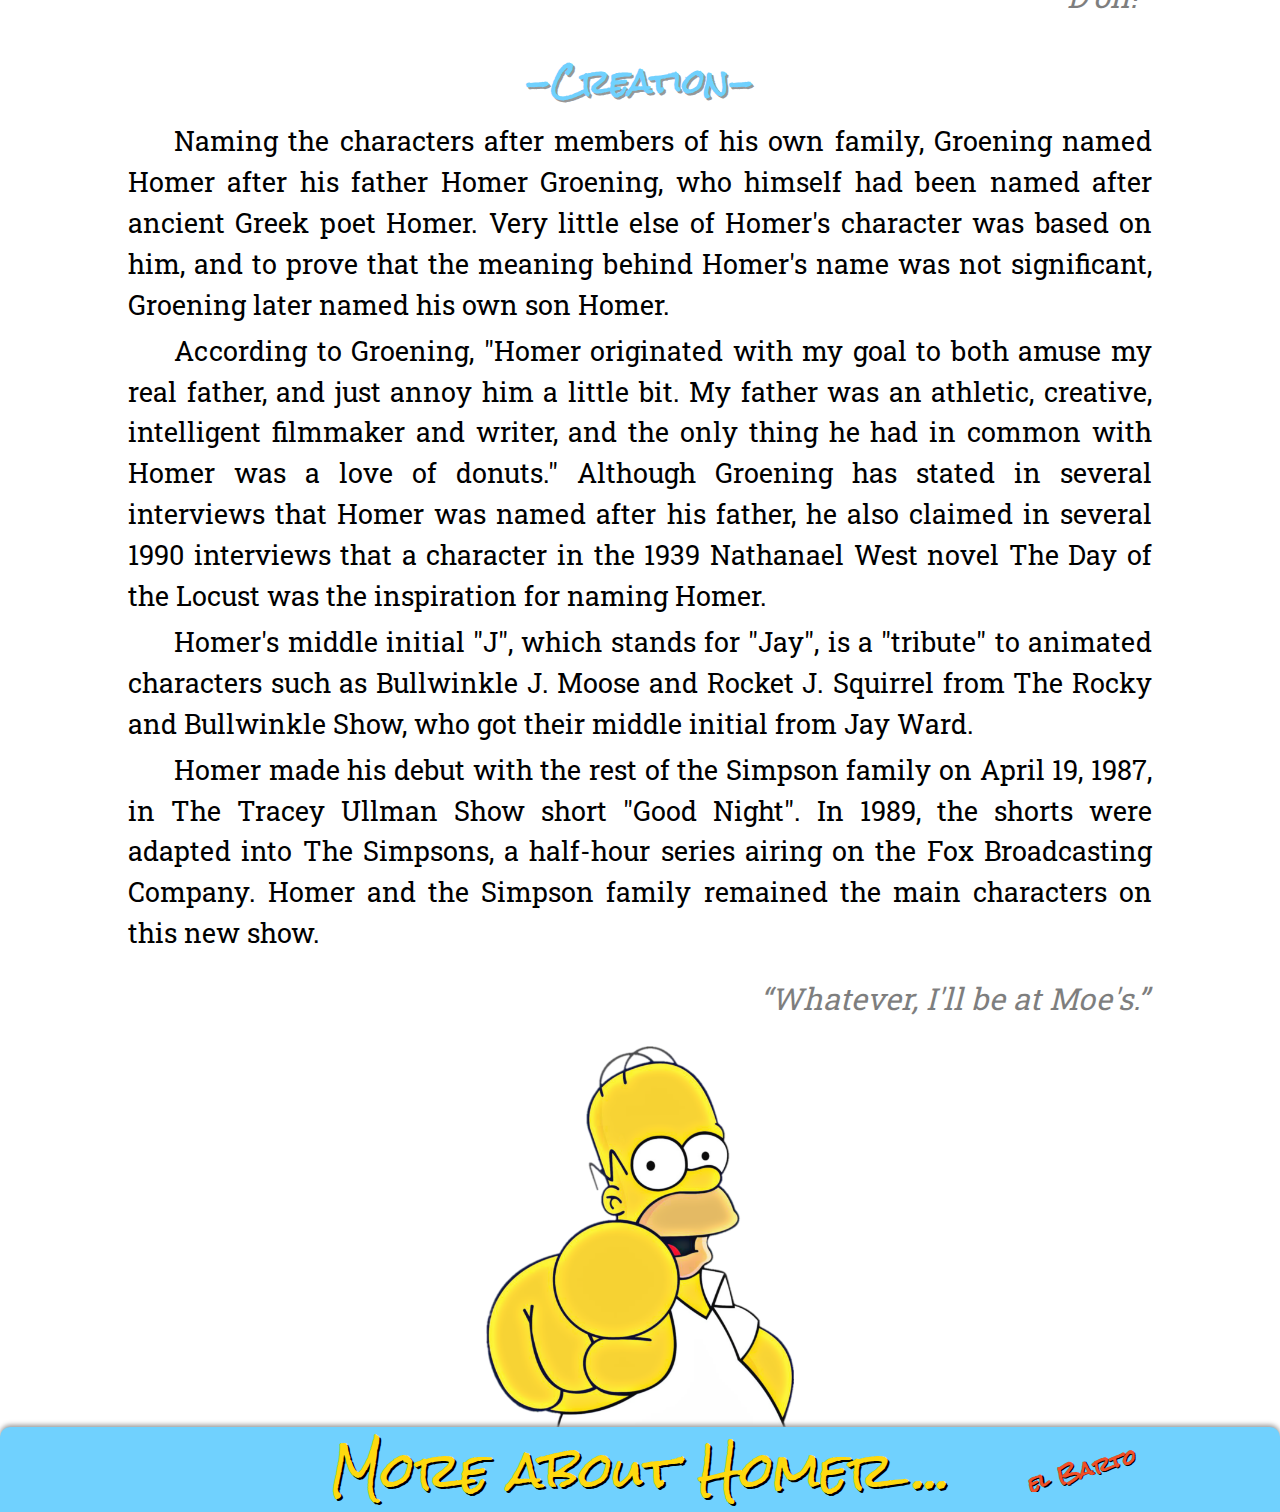
==== commit 7bd1885b: "Tech docs page added" ====
--- a/1 - tribute page/index.html
+++ b/1 - tribute page/index.html
@@ -126,7 +126,7 @@
 		</div>
 	</footer>
 
-<script src="script/script.js"></script>
+<script src="js/script.js"></script>
 
 </body>
 </html>--- a/1 - tribute page/styles/style.css
+++ b/1 - tribute page/styles/style.css
@@ -128,7 +128,8 @@
 
 q {
 	display: block;
-	padding-top: 1em;
+    padding-top: 1em;
+    padding-right: 4px;
     text-align: right;
     font-family: 'Roboto Slab', Times, serif;
     font-size: 1.9em;
@@ -139,7 +140,6 @@
 
 footer {
 	width: 100%;
-	height: 85px;
 	background-color: var(--homer-blue);
 	border-radius: 10px 10px 0 0;
 	box-shadow: 0px -2px 5px 0px var(--shadow-grey);
@@ -435,7 +435,7 @@
     border-bottom-color: var(--homer-yellow);
     width: 17px;
     height: 10px;
-    border-radius: 11px 18px 3px 3px;
+    border-radius: 11px 18px 0px 3px;
 
     position: absolute;
     top: 145px;
@@ -489,7 +489,7 @@
     border-bottom-color: var(--homer-yellow);
     width: 17px;
     height: 10px;
-    border-radius: 18px 11px 3px 3px;
+    border-radius: 18px 11px 3px 0px;
 
     position: absolute;
     top: 145px;
